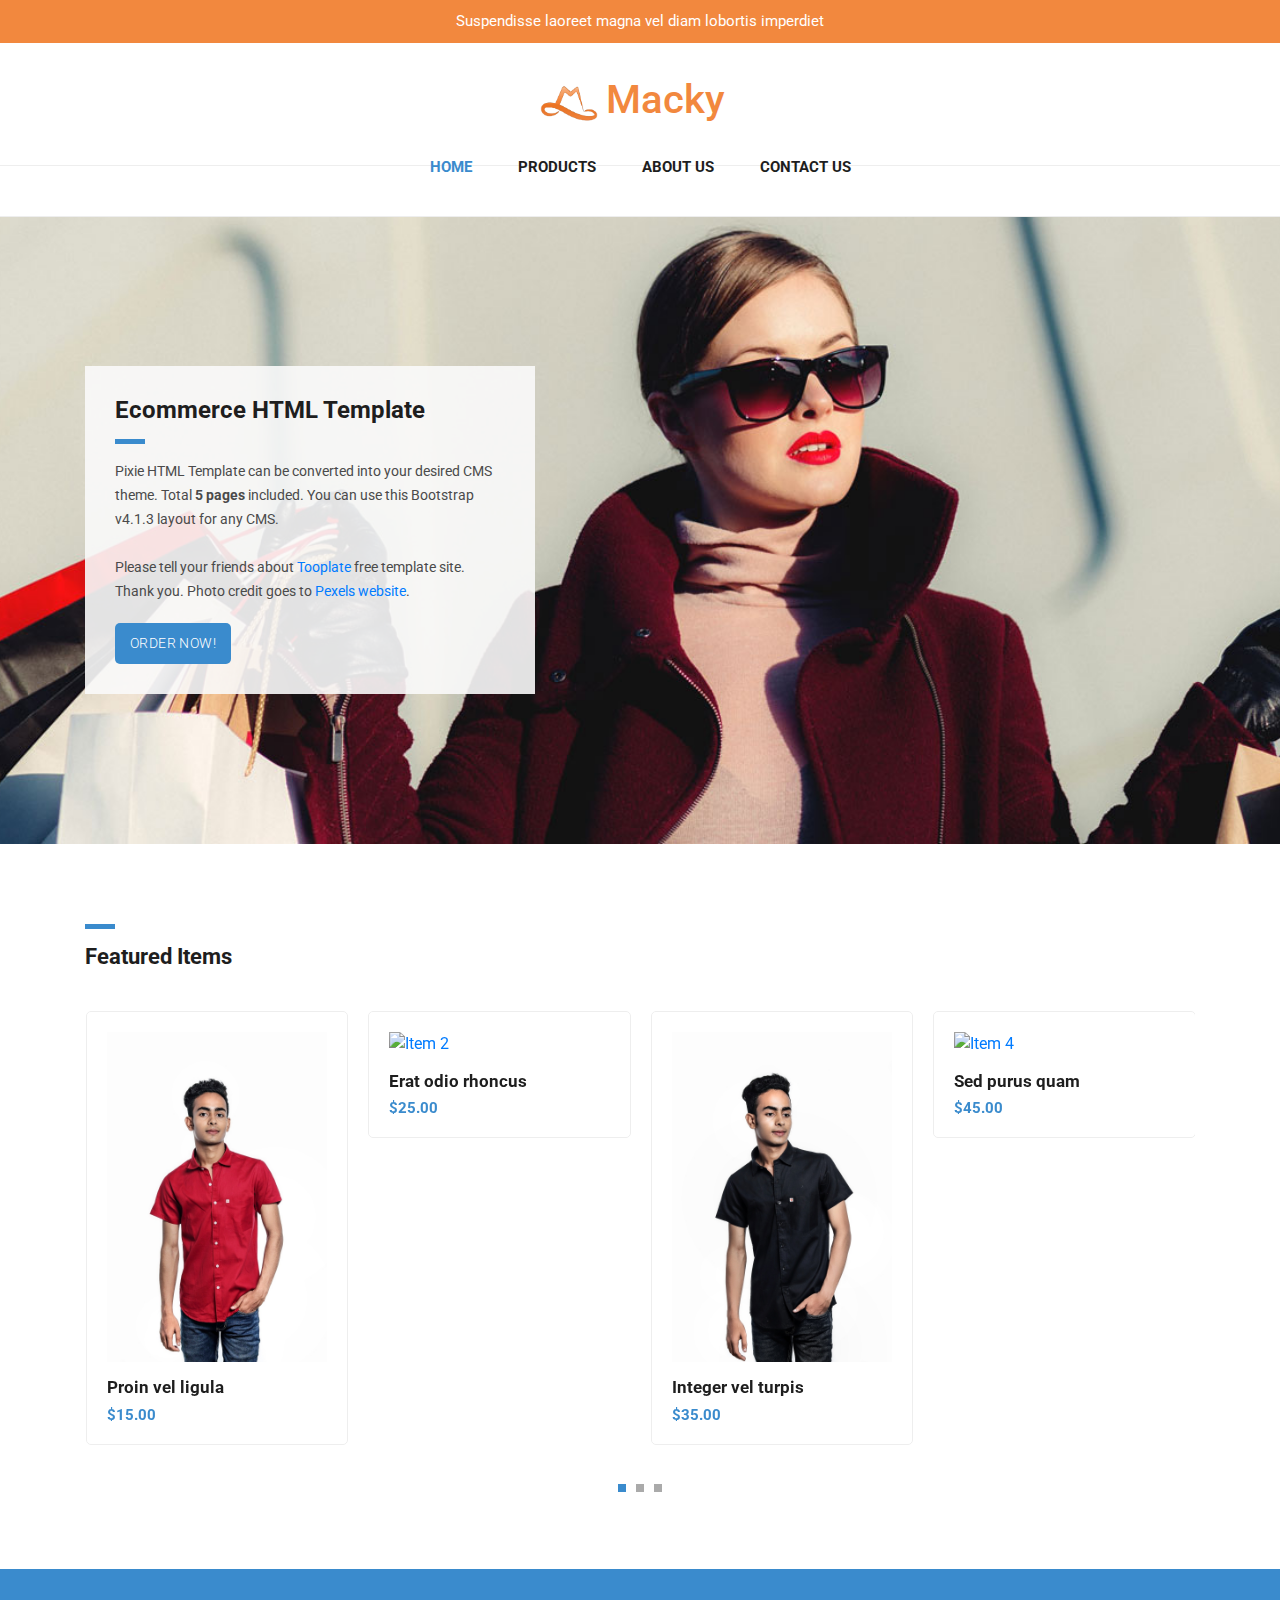
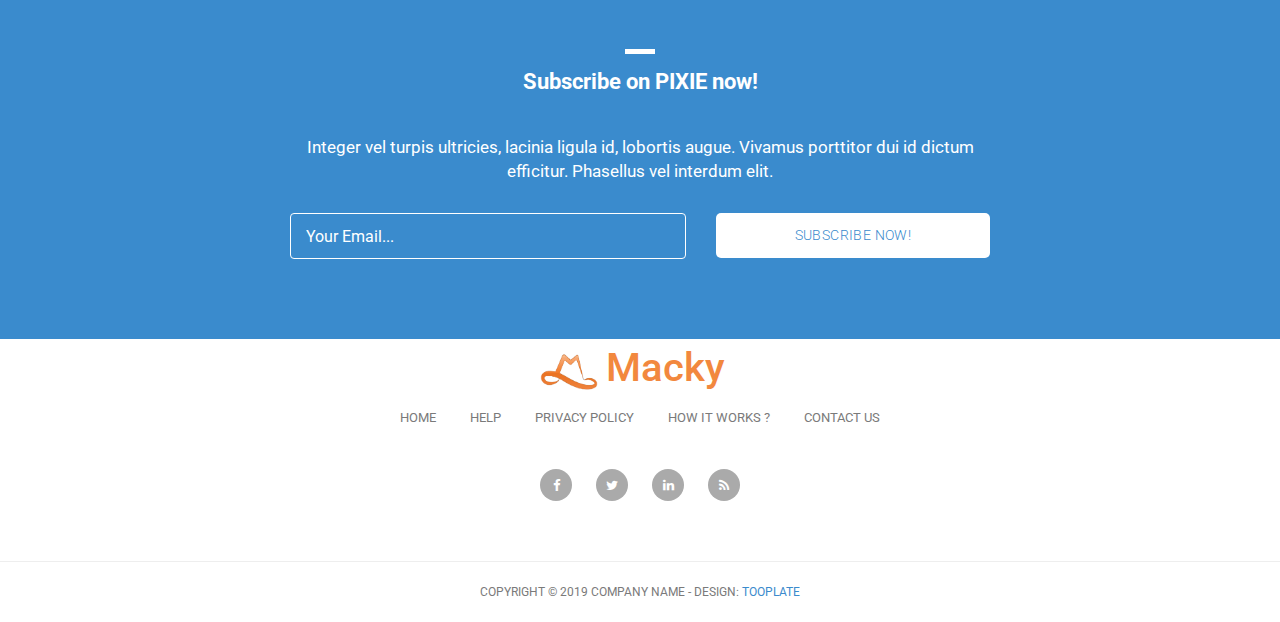
==== index.html @ ab48823a "first commit" ====
<!DOCTYPE html>
<html lang="en">

  <head>

    <meta charset="utf-8">
    <meta name="viewport" content="width=device-width, initial-scale=1, shrink-to-fit=no">
    <meta name="description" content="">
    <meta name="author" content="">
    <link href="https://fonts.googleapis.com/css?family=Roboto:100,300,400,500,700" rel="stylesheet">

    <title>Pixie - Ecommerce HTML5 Template</title>

    <!-- Bootstrap core CSS -->
    <link href="vendor/bootstrap/css/bootstrap.min.css" rel="stylesheet">


    <!-- Additional CSS Files -->
    <link rel="stylesheet" href="assets/css/fontawesome.css">
    <link rel="stylesheet" href="assets/css/tooplate-main.css">
    <link rel="stylesheet" href="assets/css/owl.css">
<!--
Tooplate 2114 Pixie
https://www.tooplate.com/view/2114-pixie
-->
  </head>

  <body>
    
    <!-- Pre Header -->
    <div id="pre-header">
      <div class="container">
        <div class="row">
          <div class="col-md-12">
            <span>Suspendisse laoreet magna vel diam lobortis imperdiet</span>
          </div>
        </div>
      </div>
    </div>

    <!-- Navigation -->
    <nav class="navbar navbar-expand-lg navbar-dark bg-dark static-top">
      <div class="container">
        <a class="navbar-brand" href="#">
          <img class="logo" src="assets/images/logo.png" width="58"/>
          <h1 class="brand-name">Macky</h1>
        </a>
        <button class="navbar-toggler" type="button" data-toggle="collapse" data-target="#navbarResponsive" aria-controls="navbarResponsive" aria-expanded="false" aria-label="Toggle navigation">
          <span class="navbar-toggler-icon"></span>
        </button>
        <div class="collapse navbar-collapse" id="navbarResponsive">
          <ul class="navbar-nav ml-auto">
            <li class="nav-item active">
              <a class="nav-link" href="index.html">Home
                <span class="sr-only">(current)</span>
              </a>
            </li>
            <li class="nav-item">
              <a class="nav-link" href="products.html">Products</a>
            </li>
            <li class="nav-item">
              <a class="nav-link" href="about.html">About Us</a>
            </li>
            <li class="nav-item">
              <a class="nav-link" href="contact.html">Contact Us</a>
            </li>
          </ul>
        </div>
      </div>
    </nav>

    <!-- Page Content -->
    <!-- Banner Starts Here -->
    <div class="banner">
      <div class="container">
        <div class="row">
          <div class="col-md-12">
            <div class="caption">
              <h2>Ecommerce HTML Template</h2>
              <div class="line-dec"></div>
              <p>Pixie HTML Template can be converted into your desired CMS theme. Total <strong>5 pages</strong> included. You can use this Bootstrap v4.1.3 layout for any CMS. 
              <br><br>Please tell your friends about <a rel="nofollow" href="https://www.facebook.com/tooplate/">Tooplate</a> free template site. Thank you. Photo credit goes to <a rel="nofollow" href="https://www.pexels.com">Pexels website</a>.</p>
              <div class="main-button">
                <a href="#">Order Now!</a>
              </div>
            </div>
          </div>
        </div>
      </div>
    </div>
    <!-- Banner Ends Here -->

    <!-- Featured Starts Here -->
    <div class="featured-items">
      <div class="container">
        <div class="row">
          <div class="col-md-12">
            <div class="section-heading">
              <div class="line-dec"></div>
              <h1>Featured Items</h1>
            </div>
          </div>
          <div class="col-md-12">
            <div class="owl-carousel owl-theme">
              <a href="single-product.html">
                <div class="featured-item">
                  <img src="assets/images/item-01.jpeg" alt="Item 1">
                  <h4>Proin vel ligula</h4>
                  <h6>$15.00</h6>
                </div>
              </a>
              <a href="single-product.html">
                <div class="featured-item">
                  <img src="assets/images/item-06.jpg" alt="Item 2">
                  <h4>Erat odio rhoncus</h4>
                  <h6>$25.00</h6>
                </div>
              </a>
              <a href="single-product.html">
                <div class="featured-item">
                  <img src="assets/images/item-02.jpeg" alt="Item 3">
                  <h4>Integer vel turpis</h4>
                  <h6>$35.00</h6>
                </div>
              </a>
              <a href="single-product.html">
                <div class="featured-item">
                  <img src="assets/images/item-08.jpg" alt="Item 4">
                  <h4>Sed purus quam</h4>
                  <h6>$45.00</h6>
                </div>
              </a>
              <a href="single-product.html">
                <div class="featured-item">
                  <img src="assets/images/item-03.jpeg" alt="Item 5">
                  <h4>Morbi aliquet</h4>
                  <h6>$55.00</h6>
                </div>
              </a>
              <a href="single-product.html">
                <div class="featured-item">
                  <img src="assets/images/item-09.jpg" alt="Item 6">
                  <h4>Urna ac diam</h4>
                  <h6>$65.00</h6>
                </div>
              </a>
              <a href="single-product.html">
                <div class="featured-item">
                  <img src="assets/images/item-04.jpeg" alt="Item 7">
                  <h4>Proin eget imperdiet</h4>
                  <h6>$75.00</h6>
                </div>
              </a>
              <a href="single-product.html">
                <div class="featured-item">
                  <img src="assets/images/item-10.jpg" alt="Item 8">
                  <h4>Nullam risus nisl</h4>
                  <h6>$85.00</h6>
                </div>
              </a>
              <a href="single-product.html">
                <div class="featured-item">
                  <img src="assets/images/item-06.jpg" alt="Item 9">
                  <h4>Cras tempus</h4>
                  <h6>$95.00</h6>
                </div>
              </a>
            </div>
          </div>
        </div>
      </div>
    </div>
    <!-- Featred Ends Here -->


    <!-- Subscribe Form Starts Here -->
    <div class="subscribe-form">
      <div class="container">
        <div class="row">
          <div class="col-md-12">
            <div class="section-heading">
              <div class="line-dec"></div>
              <h1>Subscribe on PIXIE now!</h1>
            </div>
          </div>
          <div class="col-md-8 offset-md-2">
            <div class="main-content">
              <p>Integer vel turpis ultricies, lacinia ligula id, lobortis augue. Vivamus porttitor dui id dictum efficitur. Phasellus vel interdum elit.</p>
              <div class="container">
                <form id="subscribe" action="" method="get">
                  <div class="row">
                    <div class="col-md-7">
                      <fieldset>
                        <input name="email" type="text" class="form-control" id="email" 
                        onfocus="if(this.value == 'Your Email...') { this.value = ''; }" 
                    	onBlur="if(this.value == '') { this.value = 'Your Email...';}"
                    	value="Your Email..." required="">
                      </fieldset>
                    </div>
                    <div class="col-md-5">
                      <fieldset>
                        <button type="submit" id="form-submit" class="button">Subscribe Now!</button>
                      </fieldset>
                    </div>
                  </div>
                </form>
              </div>
            </div>
          </div>
        </div>
      </div>
    </div>
    <!-- Subscribe Form Ends Here -->


    
    <!-- Footer Starts Here -->
    <div class="footer">
      <div class="container">
        <div class="row">
          <div class="col-md-12">
              <a class="navbar-brand footer-logo" href="#">
                <img class="logo" src="assets/images/logo.png" width="58"/>
                <h1 class="brand-name">Macky</h1>
              </a>
          </div>
          <div class="col-md-12">
            <div class="footer-menu">
              <ul>
                <li><a href="#">Home</a></li>
                <li><a href="#">Help</a></li>
                <li><a href="#">Privacy Policy</a></li>
                <li><a href="#">How It Works ?</a></li>
                <li><a href="#">Contact Us</a></li>
              </ul>
            </div>
          </div>
          <div class="col-md-12">
            <div class="social-icons">
              <ul>
                <li><a href="https://www.facebook.com/Mackycloth" target="_blank"><i class="fa fa-facebook"></i></a></li>
                <li><a href="#"><i class="fa fa-twitter"></i></a></li>
                <li><a href="#"><i class="fa fa-linkedin"></i></a></li>
                <li><a href="#"><i class="fa fa-rss"></i></a></li>
              </ul>
            </div>
          </div>
        </div>
      </div>
    </div>
    <!-- Footer Ends Here -->


    <!-- Sub Footer Starts Here -->
    <div class="sub-footer">
      <div class="container">
        <div class="row">
          <div class="col-md-12">
            <div class="copyright-text">
              <p>Copyright &copy; 2019 Company Name 
                
                - Design: <a rel="nofollow" href="https://www.facebook.com/tooplate">Tooplate</a></p>
            </div>
          </div>
        </div>
      </div>
    </div>
    <!-- Sub Footer Ends Here -->


    <!-- Bootstrap core JavaScript -->
    <script src="vendor/jquery/jquery.min.js"></script>
    <script src="vendor/bootstrap/js/bootstrap.bundle.min.js"></script>


    <!-- Additional Scripts -->
    <script src="assets/js/custom.js"></script>
    <script src="assets/js/owl.js"></script>


    <script language = "text/Javascript"> 
      cleared[0] = cleared[1] = cleared[2] = 0; //set a cleared flag for each field
      function clearField(t){                   //declaring the array outside of the
      if(! cleared[t.id]){                      // function makes it static and global
          cleared[t.id] = 1;  // you could use true and false, but that's more typing
          t.value='';         // with more chance of typos
          t.style.color='#fff';
          }
      }
    </script>


  </body>

</html>
---- assets/css/tooplate-main.css ----
/* 

Tooplate 2114 Pixie

https://www.tooplate.com/view/2114-pixie

*/

body {
	font-family: 'Roboto', sans-serif;
	transition: all 0.5s;
}
p {
	margin-bottom: 0px;
	font-size: 14px;
	color: #4a4a4a;
	line-height: 24px;
}
a {
	text-decoration: none!important;
}

.copyright-text {
	text-transform: uppercase;
}

.main-button a {
	background-color: #3a8bcd;
	border-radius: 5px;
	padding: 10px 15px;
	display: inline-block;
	color: #fff;
	font-size: 14px;
	text-transform: uppercase;
	font-weight: 300;
	letter-spacing: 0.4px;
	text-decoration: none;
	transition: all 0.5s;
}
.main-button a:hover {
	opacity: 0.7;
}
.section-heading {
	margin-top: 80px;
	margin-bottom: 40px;
}
.section-heading .line-dec {
	width: 30px;
	height: 5px;
	background-color: #3a8bcd;
}
.section-heading h1 {
	font-size: 22px;
	font-weight: 700;
	color: #1e1e1e;
	margin-top: 15px;
}

/* Pre Header Style */
#pre-header {
	background-color: #f2883E;
	text-align: center;
}
#pre-header span {
	color: #fff;
	font-size: 15px;
	padding: 10px 0px;
	display: inline-block;
}

/* Header Style */
.navbar .navbar-brand {
	text-align: center;
	width: 100%;
	position: relative;
	padding: 25px 0px;
	display:flex;
	justify-content: center;
	align-items: center;
}
.bg-dark {
	background-color: #fff!important;
	border-bottom: 1px solid #eee;
}
#navbarResponsive {
	z-index: 999;
	position: absolute;
	left: 50%;
	top: 105px;
	transform: translateX(-50%);
}
.navbar-dark .navbar-nav .nav-item {
	margin: 0px 15px;
}
.navbar-dark .navbar-nav .nav-link {
	text-transform: uppercase;
	font-size: 15px;
	font-weight: 700;
	color: #1e1e1e;
	transition: all 0.5s;
}
.navbar-dark .navbar-nav .nav-link:hover,
.navbar-dark .navbar-nav .active>.nav-link,
.navbar-dark .navbar-nav .nav-link.active,
.navbar-dark .navbar-nav .nav-link.show,
.navbar-dark .navbar-nav .show>.nav-link {
	color: #3a8bcd;
}
.navbar:after {
	width: 100%;
	height: 1px;
	background-color: #eee;
	content: '';
	position: absolute;
	left: 0;
	bottom: -52px;
}
.navbar-dark .navbar-toggler-icon {
	background-image: none;
}
.navbar-dark .navbar-toggler {
	border-color: #3a8bcd;
	background-color: #3a8bcd;	
	height: 50px;
	outline: none;
}
.navbar-dark .navbar-toggler-icon:after {
	content: '\f0c9';
	color: #FFF;
	font-size: 22px;
	line-height: 30px;
	font-family: 'FontAwesome';
}
/* Banner Style */
.banner {
	margin-top: 50px;
	background-image: url(../images/banner-bg.jpg);
	background-size: cover;
	background-repeat: no-repeat;
	padding: 150px 0px;
	background-position: center center;
}
.banner .caption {
	background-color: rgba(250,250,250,0.9);
	padding: 30px;
	max-width: 450px;
}
.banner .caption h2 {
	margin-top: 0px;
	margin-bottom: 15px;
	font-size: 24px;
	font-weight: 700;
	color: #1e1e1e;
}
.banner .caption .line-dec {
	width: 30px;
	height: 5px;
	background-color: #3a8bcd;
}
.banner .caption p {
	margin-top: 15px;
	margin-bottom: 20px;
}

/* Featured Style */
.featured-items {
	margin-bottom: 70px;
}
.featured-item {
	border-radius: 5px;
	border: 1px solid #eee;
	padding: 20px;
	transition: all 0.5s;
}
.featured-item:hover {
	opacity: 0.9;
}
.featured-item img {
	width: 100%;
}
.featured-item h4 {
	font-size: 17px;
	font-weight: 700;
	color: #1e1e1e;
	margin-top: 15px;
	transition: all 0.5s;
}
.featured-item:hover h4 {
	color: #3a8bcd;
}
.featured-item h6 {
	color: #3a8bcd;
	font-size: 15px;
	font-weight: 700;
	margin-bottom: 0px;
}
.owl-theme .owl-dots {
	text-align: center;
	margin-top: 30px;
}
.owl-theme .owl-dots .owl-dot {
	outline: none;
}
.owl-theme .owl-dots .active span {
	background-color: #3a8bcd!important;
}
.owl-theme .owl-dots .owl-dot span {
	background-color: #aaa;
	width: 8px;
	height: 8px;
	display: inline-block;
	margin: 0px 5px;
	outline: none;
}



/* Subscribe Style */
.subscribe-form {
	background-color: #3a8bcd;
	padding: 80px 0px;
	text-align: center;
}
.subscribe-form .section-heading  {
	margin-top: 0px;
}
.subscribe-form .section-heading h1 {
	color: #fff;
}
.subscribe-form .section-heading .line-dec {
	background-color: #fff;
	margin: 0 auto;
}
.subscribe-form .main-content p {
	font-size: 17px;
	color: #fff;
	margin-bottom: 30px;
}
.subscribe-form .main-content form  {
	color: #fff;
	display: inline;
}
.subscribe-form .main-content form input {
	display: inline;
}
.subscribe-form .main-content form input {
	width: 100%;
	height: 46px;
	border: 1px solid #fff;
	background-color: transparent;
	padding-left: 15px;
	color: #fff;
	outline: none;
}
.subscribe-form .main-content form button:focus {
	color: #fff!important;
}
.subscribe-form .main-content form button {
	width: 100%;
	height: 45px;
	cursor: pointer;
	background-color: #fff;
	outline: none;
	border-radius: 5px;
	padding: 10px 15px;
	display: inline-block;
	color: #3a8bcd;
	font-size: 14px;
	text-transform: uppercase;
	font-weight: 300;
	letter-spacing: 0.4px;
	text-decoration: none;
	transition: all 0.5s;
	box-shadow: none;
	border: none;
}


/* Footer Style */
.footer {
	text-align: center;
}
.footer ul {
	padding: 0px;
	margin: 0px;
}
.footer ul li {
	list-style: none;
	display: inline-block;
}
.footer .logo img {
	max-width: 100%;
	margin-top: 60px;
	margin-bottom: 40px;
}
.footer .footer-menu {
	margin-bottom: 40px;
}
.footer .footer-menu ul li {
	margin: 0px 15px;
}
.footer .footer-menu a {
	font-size: 13px;
	color: #7a7a7a;
	text-transform: uppercase;
	transition: all 0.5s;
}
.footer .footer-menu a:hover {
	color: #3a8bcd;
	text-decoration: none;
}
.footer .social-icons {
	margin-bottom: 60px;
}
.footer .social-icons ul li {
	margin: 0px 10px;
}
.footer .social-icons a {
	width: 32px;
	height: 32px;
	color: #fff;
	background-color: #aaa;
	text-align: center;
	display: inline-block;
	line-height: 33px;
	border-radius: 50%;
	font-size: 13px;
	transition: all 0.5s;
}
.footer .social-icons a:hover {
	background-color: #3a8bcd;
}

/* Sub Footer Style */
.sub-footer {
	border-top: 1px solid #eee;
	text-align: center;
}
.sub-footer p {
	font-size: 12px;
	color: #7a7a7a;
	line-height: 60px;
}
.sub-footer a {
	color: #3a8bcd;
	text-decoration: none;
}

/* Featured Page Style */
.featured-page {
	margin-top: 130px;
	margin-bottom: 40px;
}
.featured-page .section-heading {
	margin-top: 0px;
	margin-bottom: 0px;
}
.featured-page #filters {
	margin-top: 15px;
	text-align: right;
}
.featured .featured-item {
	margin-bottom: 30px;
	text-decoration: none;
}
.featured .featured-item h4 {
	transition: all 0.5s;
}
.featured .featured-item:hover h4 {
	color: #3a8bcd;
}
#filter button {
	outline: none;
}
#filter .btn-primary.focus,
.btn-primary:focus {
	color: #3a8bcd!important;
	box-shadow: none!important;
}
#filters .btn-primary {
	color: #1e1e1e;
	border: none;
	font-size: 15px;
	font-weight: 700;
	background-color: transparent;
}
/* Isotope Transitions
------------------------------- */
.isotope,
.isotope .item {
  -webkit-transition-duration: 0.8s;
     -moz-transition-duration: 0.8s;
      -ms-transition-duration: 0.8s;
       -o-transition-duration: 0.8s;
          transition-duration: 0.8s;
}

.isotope {
  -webkit-transition-property: height, width;
     -moz-transition-property: height, width;
      -ms-transition-property: height, width;
       -o-transition-property: height, width;
          transition-property: height, width;
}

.isotope .item {
  -webkit-transition-property: -webkit-transform, opacity;
     -moz-transition-property:    -moz-transform, opacity;
      -ms-transition-property:     -ms-transform, opacity;
       -o-transition-property:         top, left, opacity;
          transition-property:         transform, opacity;
}

.page-navigation ul {
	text-align: center;
	border-top: 1px solid #eee;
	padding: 30px  0px 0px 0px;
	margin: 0px 0px 80px 0px;
}
.page-navigation ul li {
	display: inline-block;
}
.page-navigation ul li a {
	width: 40px;
	height: 40px;
	display: inline-block;
	text-align: center;
	line-height: 38px;
	border: 1px solid #eee;
	border-radius: 5px;
	font-weight: 700;
	color: #1e1e1e;
	font-size: 15px;
	text-decoration: none;
	transition: all 0.5s;
}
.page-navigation ul li a:hover,
.page-navigation ul li.current-page a {
	background-color: #3a8bcd;
	border-color: #3a8bcd;
	color: #fff;
}



/* Single Product Style */
.single-product .product-slider {
	padding: 20px;
	border: 1px solid #eee!important;
	border-radius: 5px;
}
.flexslider {
	border: none!important;
}
#carousel {
	margin-top: 20px;
}
#carousel .slides li {
	width: 150px!important;
}
.single-product .right-content h4 {
	font-size: 17px;
	font-weight: 700;
	margin-top: 0px;
}
.single-product .right-content h6 {
	color: #3a8bcd;
	font-size: 17px;
	font-weight: 700;
	margin-top: 10px;
}
.single-product .right-content p {
	margin-top: 20px;
	margin-bottom: 30px;
}
.single-product .right-content span {
	font-size: 14px;
	color: #3a8bcd;
	font-weight: 500;
	display: inline-block;
	margin-bottom: 15px;
}
.single-product .right-content label {
	font-size: 14px;
	color: #4a4a4a;
}
.single-product .right-content .quantity-text {
	margin-left: 10px;
	width: 44px;
	height: 44px;
	line-height: 42px;
	font-size: 14px;
	font-weight: 700;
	color: #4a4a4a;
	display: inline-block;
	text-align: center;
	outline: none;
	border: 1px solid #eee;
}
.single-product .right-content .button {
	margin-left: 15px;
	cursor: pointer;
	background-color: #3a8bcd;
	outline: none;
	border-radius: 5px;
	padding: 10px 15px;
	display: inline-block;
	color: #fff;
	font-size: 14px;
	text-transform: uppercase;
	font-weight: 300;
	letter-spacing: 0.4px;
	text-decoration: none;
	transition: all 0.5s;
	box-shadow: none;
	border: none;
}
.single-product .right-content .down-content span {
	margin-bottom: 0px;
	display: inline-block;
	margin-left: 8px;
	color: #aaa;
}
.single-product .right-content .down-content span a {
	color: #aaa;
	font-weight: 400;
	margin-left: 4px;
	transition: all 0.5s;
}
.single-product .right-content .down-content span a:hover {
	color: #3a8bcd;
}
.single-product .right-content .down-content span a:hover i {
	background-color: #3a8bcd;
}
.single-product .right-content .down-content span a i {
	transition: all 0.5s;
	background-color: #aaa;
	width: 26px;
	height: 26px;
	display: inline-block;
	text-align: center;
	line-height: 26px;
	border-radius: 50%;
	color: #fff;
	font-size: 12px;
	margin-right: 5px;
}
.single-product .right-content .down-content .categories {
	border-top: 1px solid #eee;
	margin-top: 30px;
	padding: 10px 0px;
}
.single-product .right-content .down-content .share {
	border-top: 1px solid #eee;
	padding: 10px 0px;
}
.single-product .right-content .down-content h6 {
	font-size: 14px;
	color: #4a4a4a;
	font-weight: 400;
}

.brand-name{
	color: #f2883E;
	margin-left: 8px;
}
.footer-logo{
	display: flex;
    justify-content: center;
    align-items: center;
}

/* About Us Style */
.about-page {
	margin-top: 50px;
    margin-bottom: 80px;
}
.about-page .right-content h4 {
	font-size: 17px;
	font-weight: 700;
	margin-top: 0px;
	margin-bottom: 20px;
}
.about-page .left-image img {
	max-width: 100%;
}
.about-page .right-content span {
	display: inline-block;
	margin-left: 8px;
}
.about-page .right-content span a i {
	transition: all 0.5s;
	background-color: #aaa;
	width: 26px;
	height: 26px;
	display: inline-block;
	text-align: center;
	line-height: 26px;
	border-radius: 50%;
	color: #fff;
	font-size: 12px;
	margin-right: 5px;
}
.about-page .right-content .share {
	margin-top: 20px;
	border-top: 1px solid #eee;
	padding: 15px 0px;
}
.about-page .right-content h6 {
	font-size: 14px;
	color: #4a4a4a;
	font-weight: 400;
}
.about-page .right-content span a:hover i {
	background-color: #3a8bcd;
}




/* Contact Page Style */
.contact-page {
	margin-top: 50px;
    margin-bottom: 80px;
}
.contact-page .right-content input,
.contact-page .right-content textarea {
	border-radius: 0px;
	outline: none;
	box-shadow: none;
	font-size: 14px;
	margin-bottom: 30px;
}
.contact-page .right-content input {
	height: 44px;
	line-height: 44px;
}
.contact-page .right-content textarea {
	height: 200px;
	max-height: 280px;
}
.contact-page .right-content span {
	display: inline-block;
	margin-left: 8px;
}
.contact-page .right-content span a i {
	transition: all 0.5s;
	background-color: #aaa;
	width: 26px;
	height: 26px;
	display: inline-block;
	text-align: center;
	line-height: 26px;
	border-radius: 50%;
	color: #fff;
	font-size: 12px;
	margin-right: 5px;
}
.contact-page .right-content .share {
	margin-top: 30px;
	border-top: 1px solid #eee;
	padding: 15px 0px;
}
.contact-page .right-content h6 {
	font-size: 14px;
	color: #4a4a4a;
	font-weight: 400;
}
.contact-page .right-content span a:hover i {
	background-color: #3a8bcd;
}
.contact-page .right-content .button {
	cursor: pointer;
	background-color: #3a8bcd;
	outline: none;
	border-radius: 5px;
	padding: 10px 15px;
	display: inline-block;
	color: #fff;
	font-size: 14px;
	text-transform: uppercase;
	font-weight: 300;
	letter-spacing: 0.4px;
	text-decoration: none;
	transition: all 0.5s;
	box-shadow: none;
	border: none;
}






/* Responsive Style */
@media (max-width: 991px) {

	.banner {
		border-top: none;
		margin-top: 0px;
	}
	.navbar .navbar-brand {
		width: auto;
	}
	.navbar:after {
		display: none;
	}
	#navbarResponsive {
	    z-index: 99999;
	    position: absolute;
	    top: 96px;
	    width: 100%;
	    text-align: center;
	    background-color: rgba(250,250,250,0.95);
	    box-shadow: 0px 10px 10px rgba(0,0,0,0.1);
	}
	.navbar-dark .navbar-nav .nav-item {
		border-bottom: 1px solid #eee;
	}
	.navbar-dark .navbar-nav .nav-item:last-child {
		border-bottom: none;
	}
	.navbar-dark .navbar-nav .nav-link {
		padding: 15px 0px;
	}
	.featured-page #filters {
		text-align: right;
	} 
	.single-product .right-content {
		margin-top: 30px;
	}
	.about-page .right-content {
		margin-top: 30px;
	}
	.contact-page .right-content {
		margin-top: 30px;
	}
	.contact-page .right-content .col-md-6,
	.contact-page .right-content .col-md-12 {
		padding: 0px;
	}
	.featured-page {
		margin-top: 80px;
	}
	.about-page,
	.contact-page {
		margin-top: 0px;
	}

}

@media (max-width: 767px) {

	.subscribe-form .main-content form input.button {
		margin-top: 20px;
	}
	.featured-page #filters {
		margin-top: 15px;
		text-align: left;
	} 

}
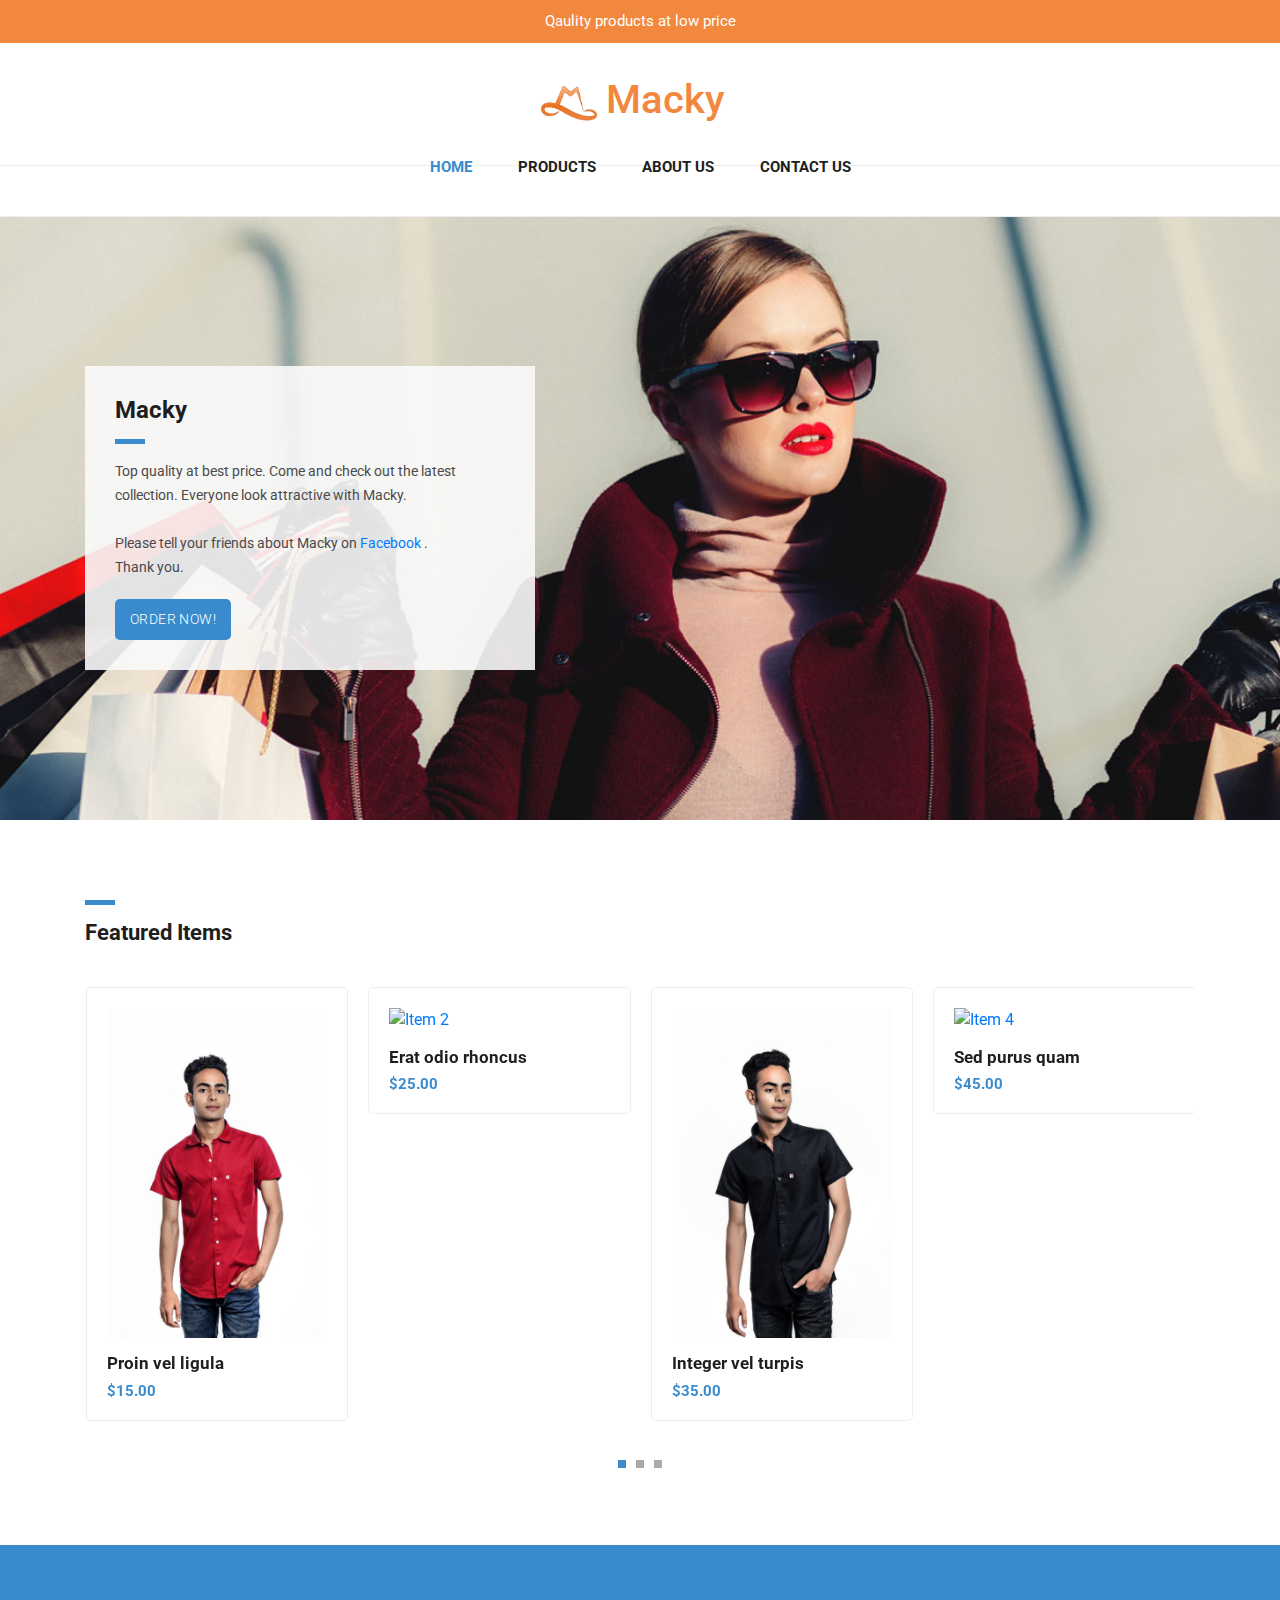
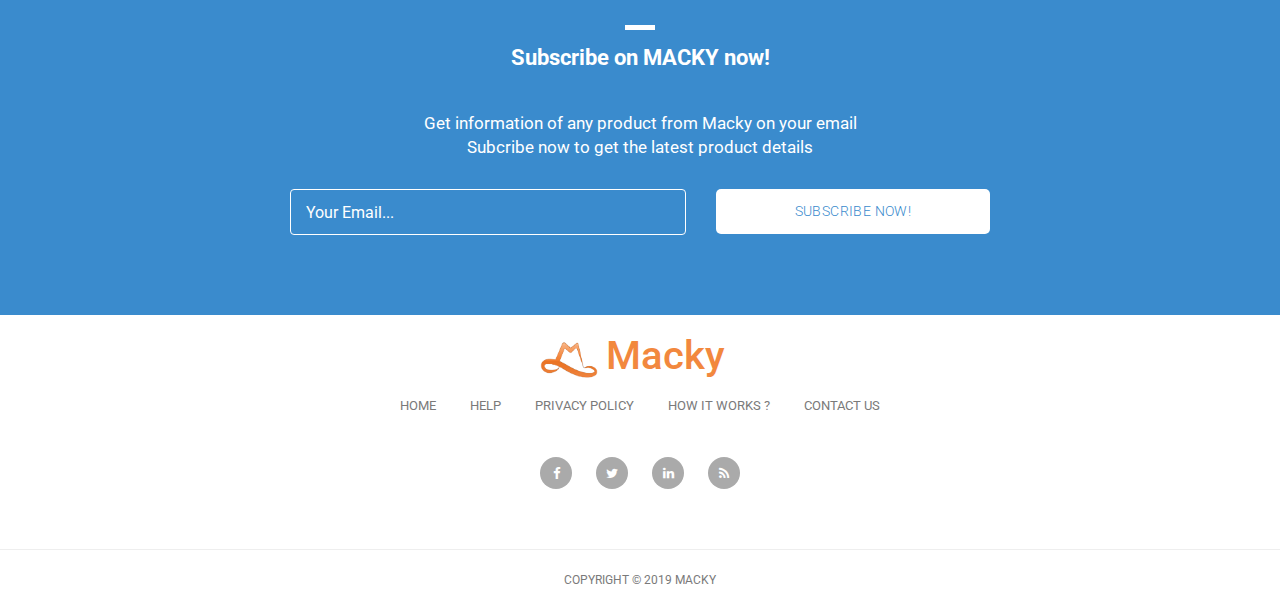
==== commit 99598ba6: "website edited" ====
--- a/index.html
+++ b/index.html
@@ -32,7 +32,7 @@
       <div class="container">
         <div class="row">
           <div class="col-md-12">
-            <span>Suspendisse laoreet magna vel diam lobortis imperdiet</span>
+            <span>Qaulity products at low price</span>
           </div>
         </div>
       </div>
@@ -45,9 +45,6 @@
           <img class="logo" src="assets/images/logo.png" width="58"/>
           <h1 class="brand-name">Macky</h1>
         </a>
-        <button class="navbar-toggler" type="button" data-toggle="collapse" data-target="#navbarResponsive" aria-controls="navbarResponsive" aria-expanded="false" aria-label="Toggle navigation">
-          <span class="navbar-toggler-icon"></span>
-        </button>
         <div class="collapse navbar-collapse" id="navbarResponsive">
           <ul class="navbar-nav ml-auto">
             <li class="nav-item active">
@@ -76,10 +73,14 @@
         <div class="row">
           <div class="col-md-12">
             <div class="caption">
-              <h2>Ecommerce HTML Template</h2>
+              <h2>Macky</h2>
               <div class="line-dec"></div>
-              <p>Pixie HTML Template can be converted into your desired CMS theme. Total <strong>5 pages</strong> included. You can use this Bootstrap v4.1.3 layout for any CMS. 
-              <br><br>Please tell your friends about <a rel="nofollow" href="https://www.facebook.com/tooplate/">Tooplate</a> free template site. Thank you. Photo credit goes to <a rel="nofollow" href="https://www.pexels.com">Pexels website</a>.</p>
+              <p>Top quality at best price. Come and check out the latest collection. Everyone look attractive with Macky.
+              <br><br>Please tell your friends about Macky on
+              <a rel="nofollow" href="https://www.facebook.com/Mackycloth">
+                Facebook
+              </a>. <br>
+                Thank you.</p>
               <div class="main-button">
                 <a href="#">Order Now!</a>
               </div>
@@ -180,12 +181,15 @@
           <div class="col-md-12">
             <div class="section-heading">
               <div class="line-dec"></div>
-              <h1>Subscribe on PIXIE now!</h1>
+              <h1>Subscribe on MACKY now!</h1>
             </div>
           </div>
           <div class="col-md-8 offset-md-2">
             <div class="main-content">
-              <p>Integer vel turpis ultricies, lacinia ligula id, lobortis augue. Vivamus porttitor dui id dictum efficitur. Phasellus vel interdum elit.</p>
+              <p>
+                Get information of any product from Macky on your email<br>
+                Subcribe now to get the latest product details
+              </p>
               <div class="container">
                 <form id="subscribe" action="" method="get">
                   <div class="row">
@@ -257,9 +261,7 @@
         <div class="row">
           <div class="col-md-12">
             <div class="copyright-text">
-              <p>Copyright &copy; 2019 Company Name 
-                
-                - Design: <a rel="nofollow" href="https://www.facebook.com/tooplate">Tooplate</a></p>
+              <p>Copyright &copy; 2019 Macky </p>
             </div>
           </div>
         </div>
--- a/assets/css/tooplate-main.css
+++ b/assets/css/tooplate-main.css
@@ -560,7 +560,16 @@
 	color: #4a4a4a;
 	font-weight: 400;
 }
-
+.contact{
+	display: flex;
+}
+.contact-title{
+	font-size: 16px;
+	margin-top: 2px;
+}
+.contact-value{
+	font-size: 16px;
+}
 .brand-name{
 	color: #f2883E;
 	margin-left: 8px;
@@ -569,6 +578,7 @@
 	display: flex;
     justify-content: center;
     align-items: center;
+	margin-top: 12px;
 }
 
 /* About Us Style */
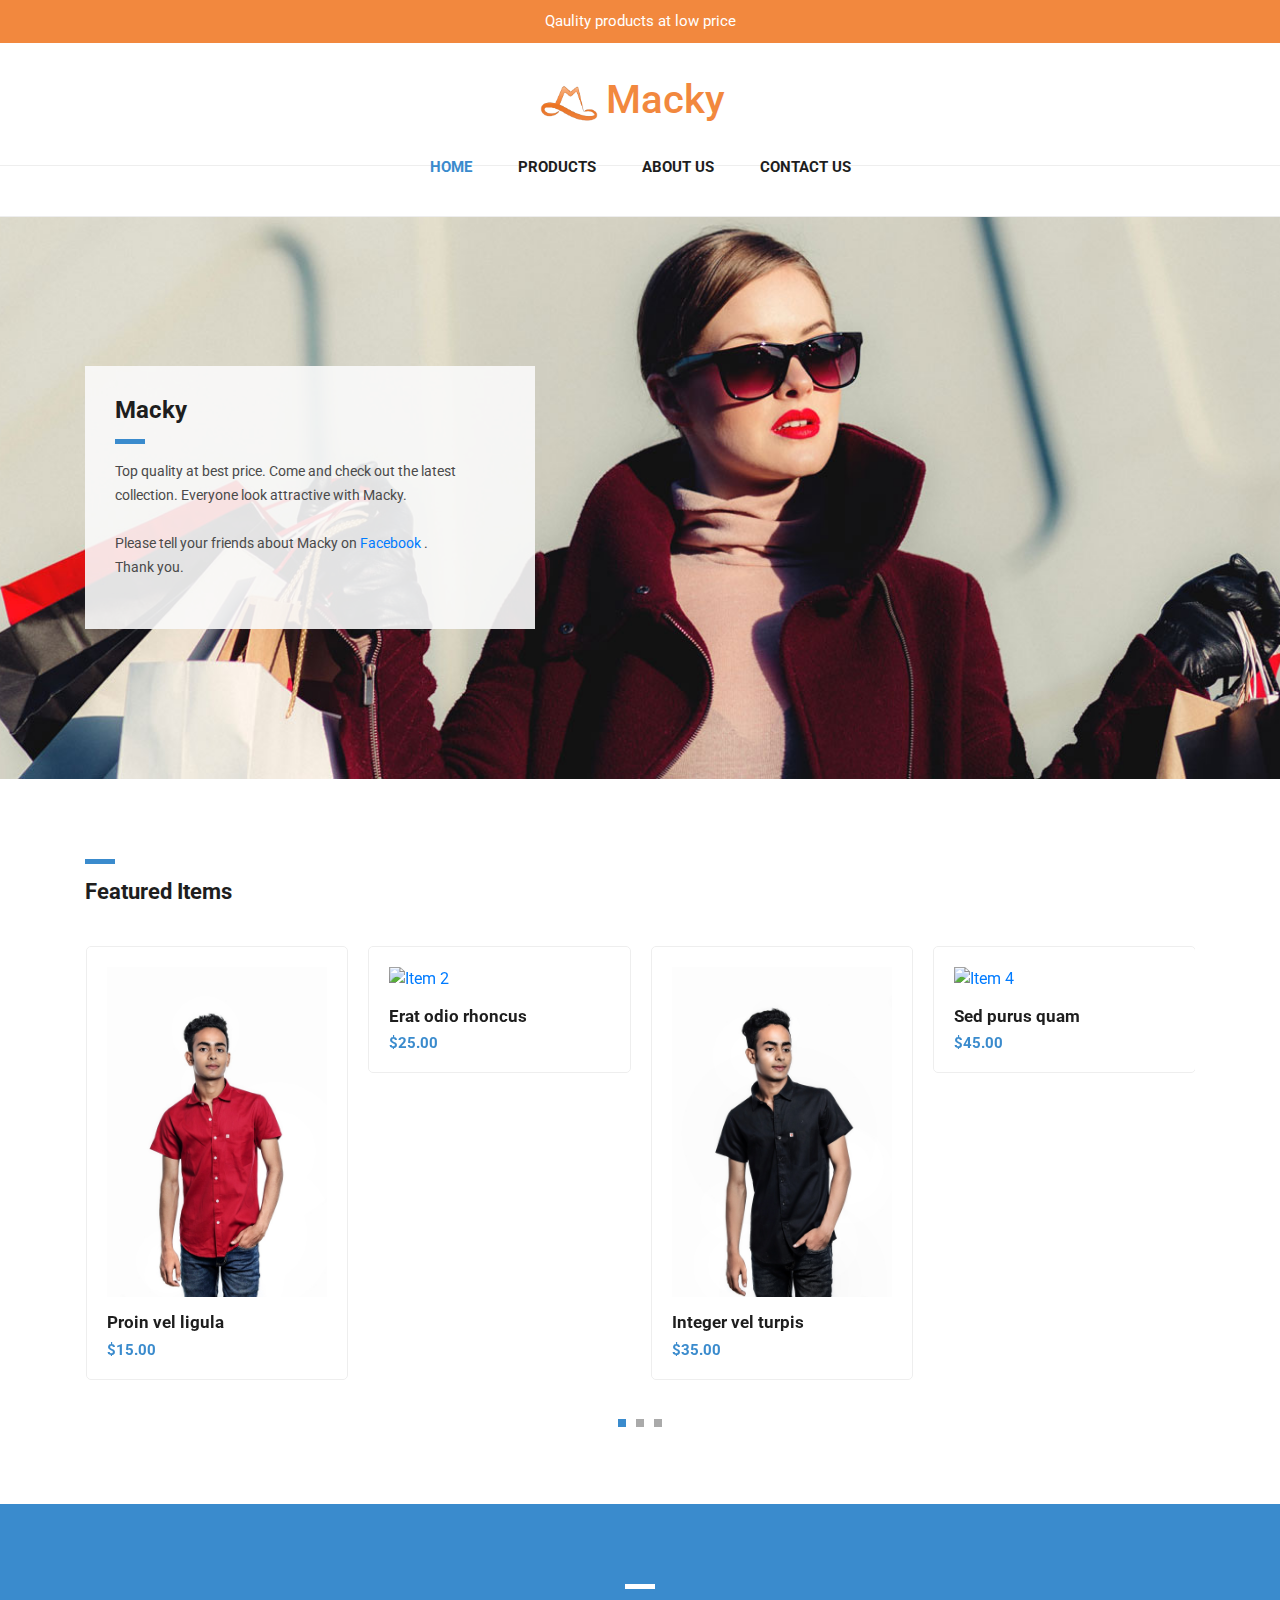
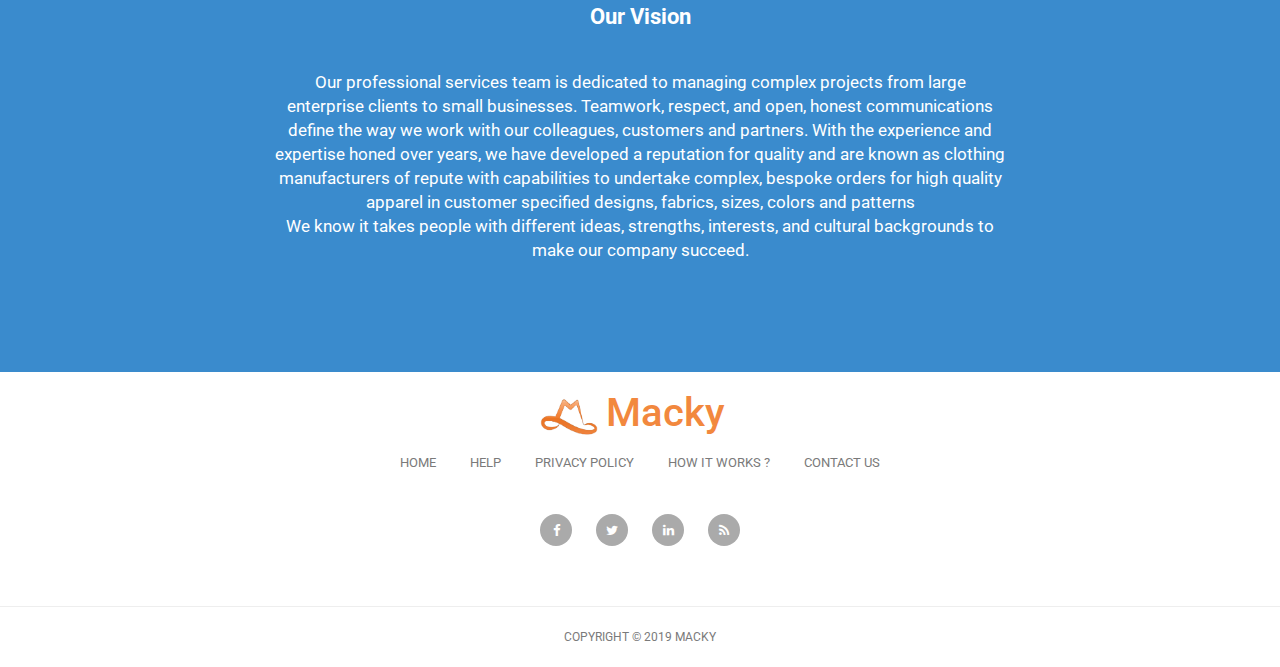
==== commit c56ca7aa: "added some text" ====
--- a/index.html
+++ b/index.html
@@ -9,7 +9,7 @@
     <meta name="author" content="">
     <link href="https://fonts.googleapis.com/css?family=Roboto:100,300,400,500,700" rel="stylesheet">
 
-    <title>Pixie - Ecommerce HTML5 Template</title>
+    <title>Macky</title>
 
     <!-- Bootstrap core CSS -->
     <link href="vendor/bootstrap/css/bootstrap.min.css" rel="stylesheet">
@@ -45,6 +45,9 @@
           <img class="logo" src="assets/images/logo.png" width="58"/>
           <h1 class="brand-name">Macky</h1>
         </a>
+        <button class="navbar-toggler" type="button" data-toggle="collapse" data-target="#navbarResponsive" aria-controls="navbarResponsive" aria-expanded="false" aria-label="Toggle navigation">
+          <span class="navbar-toggler-icon"></span>
+        </button>
         <div class="collapse navbar-collapse" id="navbarResponsive">
           <ul class="navbar-nav ml-auto">
             <li class="nav-item active">
@@ -81,9 +84,9 @@
                 Facebook
               </a>. <br>
                 Thank you.</p>
-              <div class="main-button">
+              <!-- <div class="main-button">
                 <a href="#">Order Now!</a>
-              </div>
+              </div> -->
             </div>
           </div>
         </div>
@@ -181,16 +184,20 @@
           <div class="col-md-12">
             <div class="section-heading">
               <div class="line-dec"></div>
-              <h1>Subscribe on MACKY now!</h1>
+              <h1>Our Vision</h1>
             </div>
           </div>
           <div class="col-md-8 offset-md-2">
             <div class="main-content">
               <p>
-                Get information of any product from Macky on your email<br>
-                Subcribe now to get the latest product details
+                Our professional services team is dedicated to managing complex projects from large enterprise clients to small
+                businesses. Teamwork, respect, and open, honest communications define the way we work with our colleagues, customers and
+                partners. With the experience and expertise honed over years, we have developed a reputation for quality and are known as
+                clothing manufacturers of repute with capabilities to undertake complex, bespoke orders for high quality apparel in customer
+                specified designs, fabrics, sizes, colors and patterns<br>
+                We know it takes people with different ideas, strengths, interests, and cultural backgrounds to make our company succeed.
               </p>
-              <div class="container">
+              <!-- <div class="container">
                 <form id="subscribe" action="" method="get">
                   <div class="row">
                     <div class="col-md-7">
@@ -208,7 +215,7 @@
                     </div>
                   </div>
                 </form>
-              </div>
+              </div> -->
             </div>
           </div>
         </div>
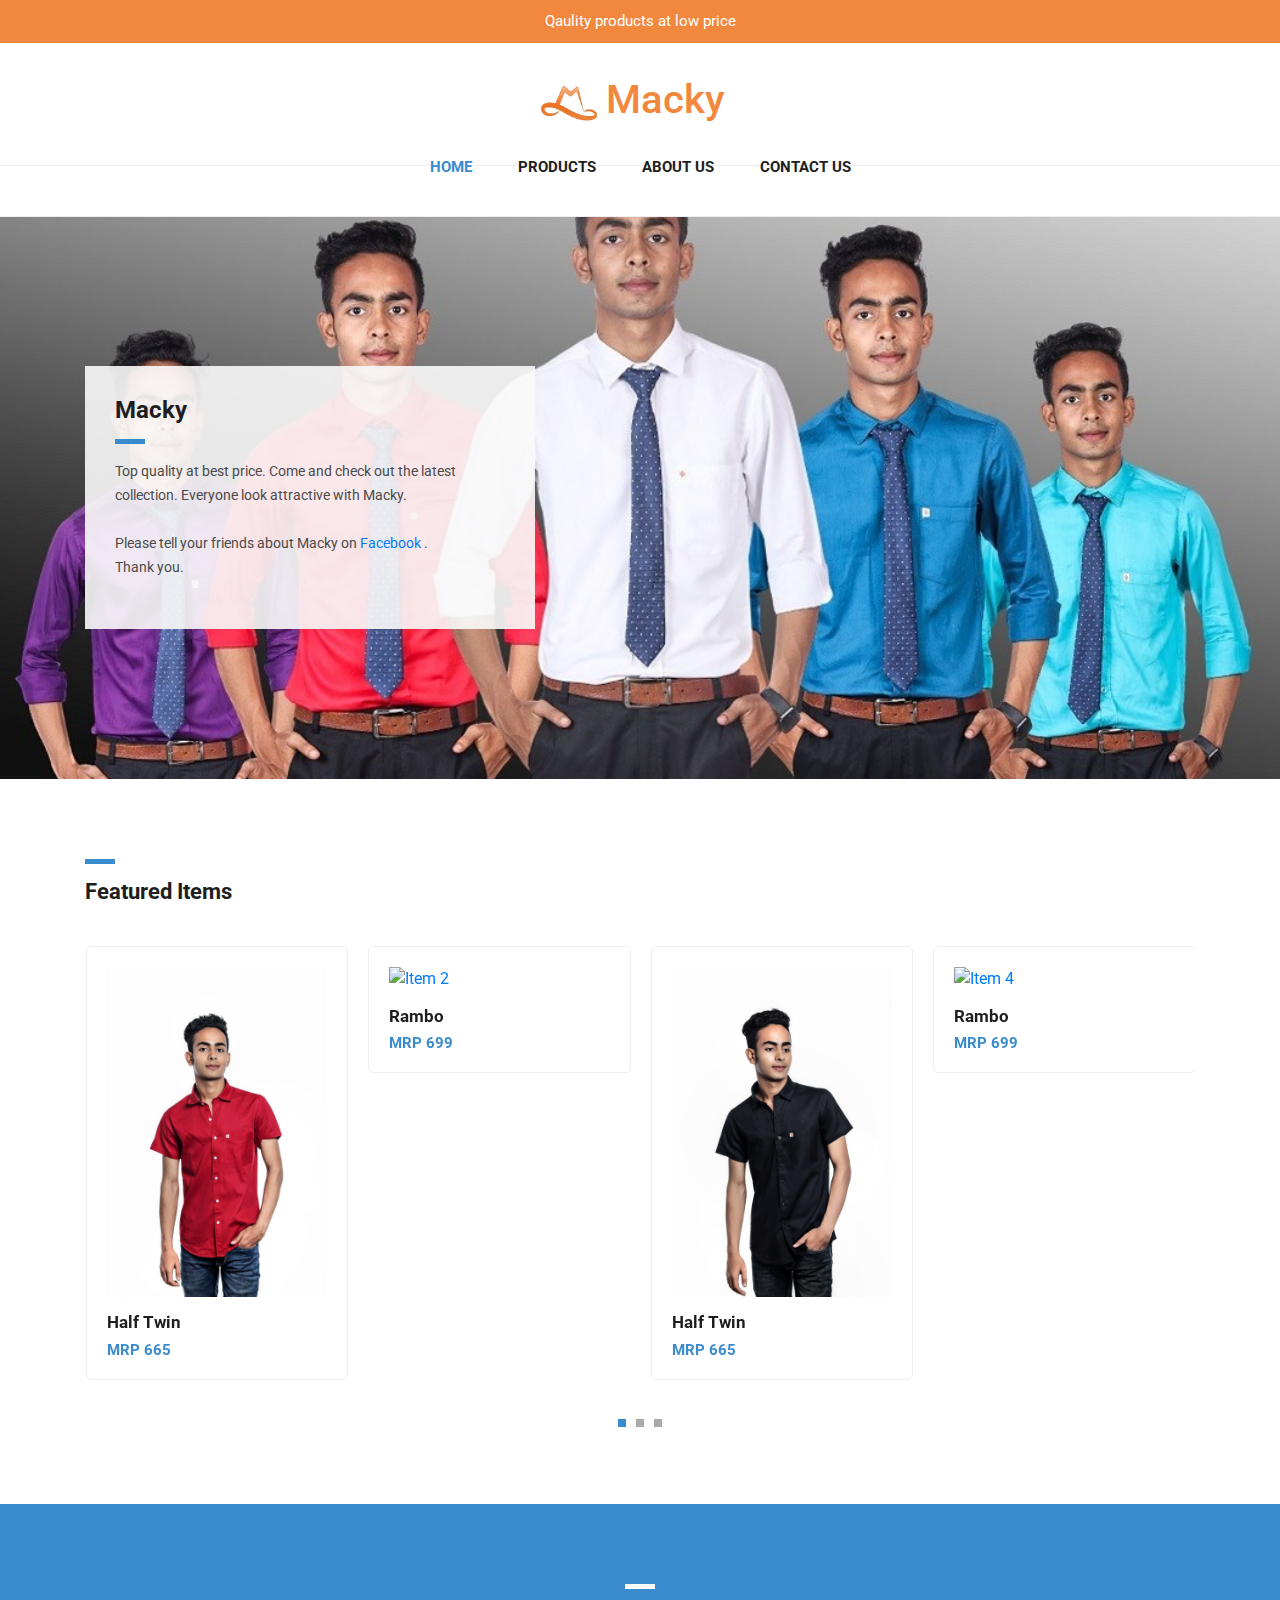
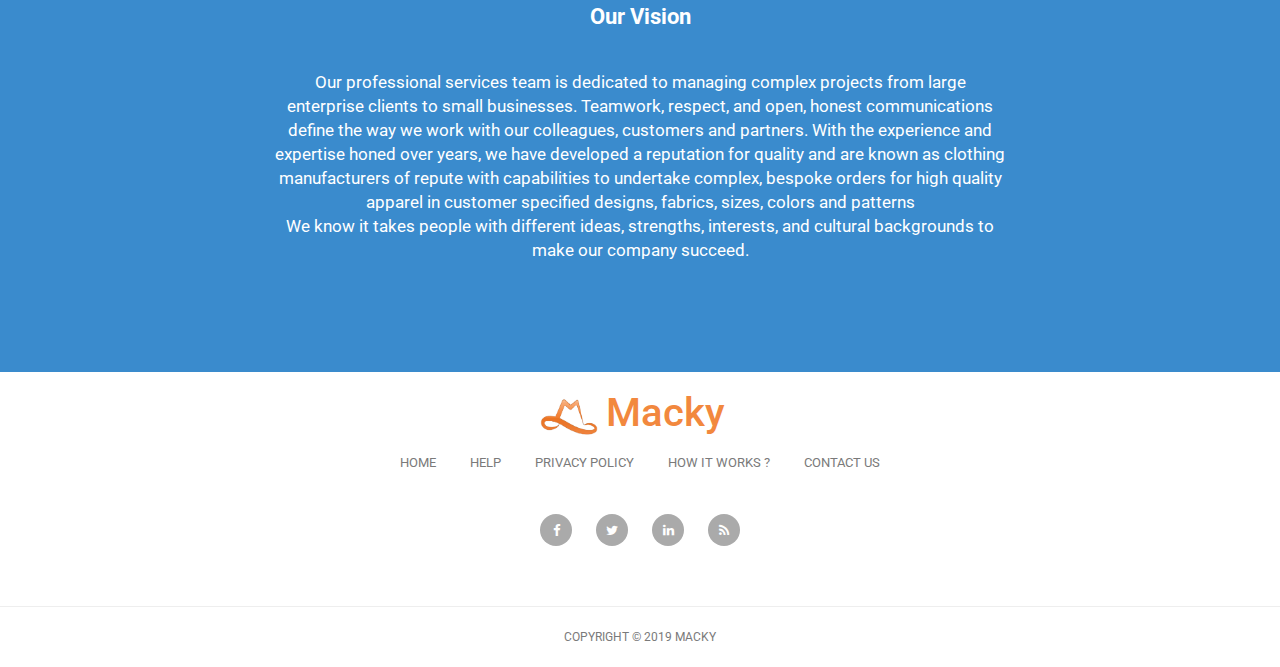
==== commit 0e8492e0: "some changes" ====
--- a/index.html
+++ b/index.html
@@ -109,64 +109,64 @@
               <a href="single-product.html">
                 <div class="featured-item">
                   <img src="assets/images/item-01.jpeg" alt="Item 1">
-                  <h4>Proin vel ligula</h4>
-                  <h6>$15.00</h6>
+                  <h4>Half Twin</h4>
+                  <h6>MRP 665</h6>
                 </div>
               </a>
               <a href="single-product.html">
                 <div class="featured-item">
                   <img src="assets/images/item-06.jpg" alt="Item 2">
-                  <h4>Erat odio rhoncus</h4>
-                  <h6>$25.00</h6>
+                  <h4>Rambo</h4>
+                  <h6>MRP 699</h6>
                 </div>
               </a>
               <a href="single-product.html">
                 <div class="featured-item">
                   <img src="assets/images/item-02.jpeg" alt="Item 3">
-                  <h4>Integer vel turpis</h4>
-                  <h6>$35.00</h6>
+                  <h4>Half Twin</h4>
+                  <h6>MRP 665</h6>
                 </div>
               </a>
               <a href="single-product.html">
                 <div class="featured-item">
                   <img src="assets/images/item-08.jpg" alt="Item 4">
-                  <h4>Sed purus quam</h4>
-                  <h6>$45.00</h6>
+                  <h4>Rambo</h4>
+                  <h6>MRP 699</h6>
                 </div>
               </a>
               <a href="single-product.html">
                 <div class="featured-item">
                   <img src="assets/images/item-03.jpeg" alt="Item 5">
-                  <h4>Morbi aliquet</h4>
-                  <h6>$55.00</h6>
+                  <h4>Half Twin</h4>
+                  <h6>MRP 665</h6>
                 </div>
               </a>
               <a href="single-product.html">
                 <div class="featured-item">
                   <img src="assets/images/item-09.jpg" alt="Item 6">
-                  <h4>Urna ac diam</h4>
-                  <h6>$65.00</h6>
+                  <h4>Rambo</h4>
+                  <h6>MRP 699</h6>
                 </div>
               </a>
               <a href="single-product.html">
                 <div class="featured-item">
                   <img src="assets/images/item-04.jpeg" alt="Item 7">
-                  <h4>Proin eget imperdiet</h4>
-                  <h6>$75.00</h6>
+                  <h4>Half Twin</h4>
+                  <h6>MRP 665</h6>
                 </div>
               </a>
               <a href="single-product.html">
                 <div class="featured-item">
                   <img src="assets/images/item-10.jpg" alt="Item 8">
-                  <h4>Nullam risus nisl</h4>
-                  <h6>$85.00</h6>
+                  <h4>Rambo</h4>
+                  <h6>MRP 699</h6>
                 </div>
               </a>
               <a href="single-product.html">
                 <div class="featured-item">
                   <img src="assets/images/item-06.jpg" alt="Item 9">
-                  <h4>Cras tempus</h4>
-                  <h6>$95.00</h6>
+                  <h4>Rambo</h4>
+                  <h6>MRP 699</h6>
                 </div>
               </a>
             </div>
--- a/assets/css/tooplate-main.css
+++ b/assets/css/tooplate-main.css
@@ -134,7 +134,7 @@
 /* Banner Style */
 .banner {
 	margin-top: 50px;
-	background-image: url(../images/banner-bg.jpg);
+	background-image: url(../images/banner-bg.jpeg);
 	background-size: cover;
 	background-repeat: no-repeat;
 	padding: 150px 0px;
